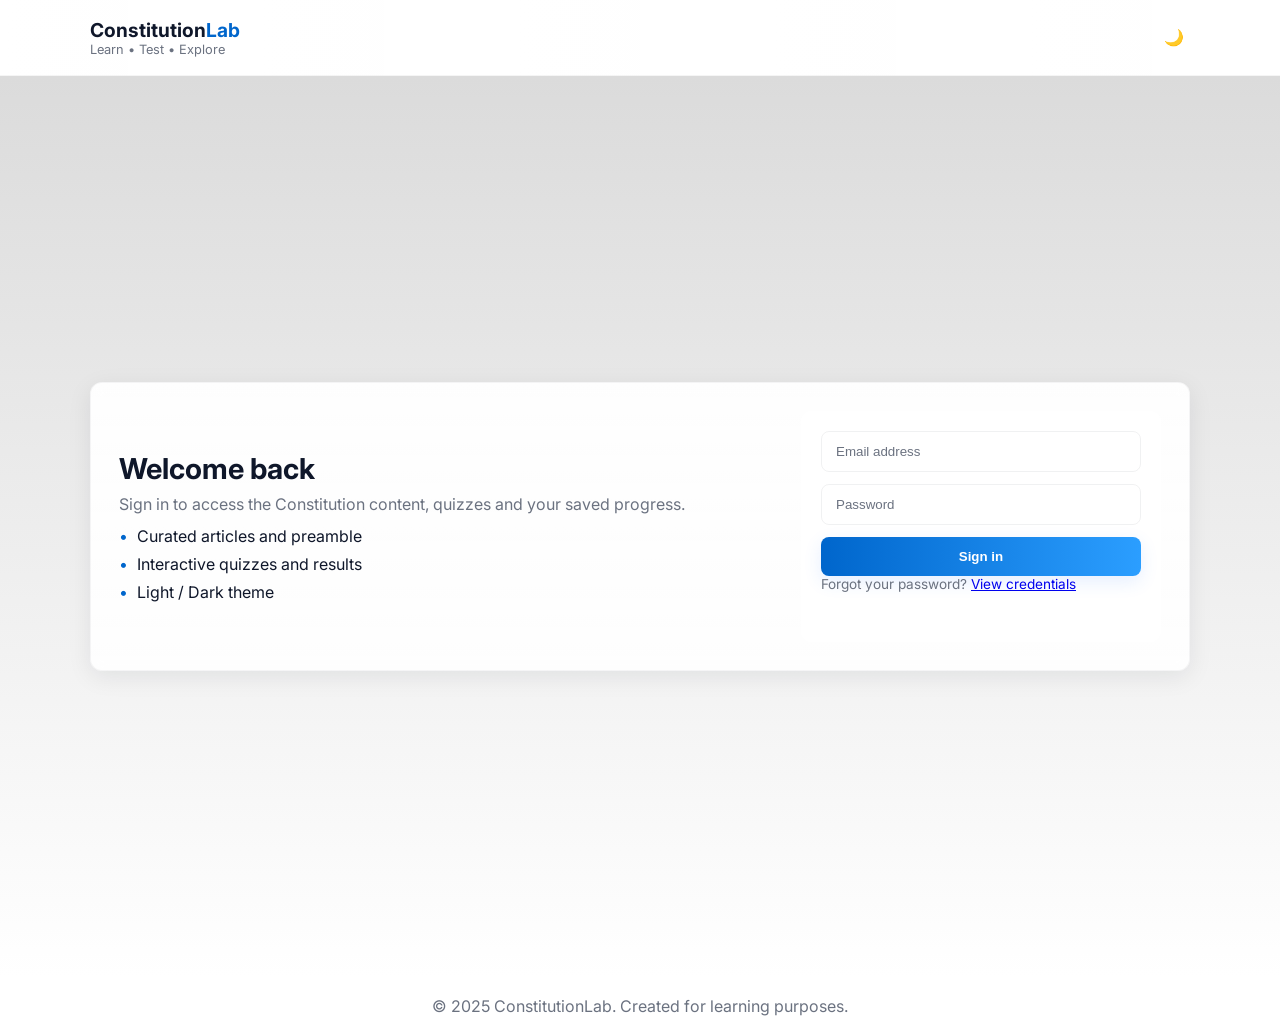
==== index.html @ adc106e6 "intial commit" ====
<!DOCTYPE html>
<html lang="en">
<head>
    <meta charset="UTF-8">
    <meta name="viewport" content="width=device-width, initial-scale=1.0">
    <title>Constitution of India — Login</title>
    <link href="https://fonts.googleapis.com/css2?family=Inter:wght@300;400;600;700&display=swap" rel="stylesheet">
    <link rel="stylesheet" href="style.css">
    <meta name="theme-color" content="#ffffff">
    <style>
        /* Small page-specific overrides so changes are non-breaking */
        .hero {
            min-height: 100vh;
            display: grid;
            place-items: center;
            /* stronger overlay to improve contrast against the flag background */
            background-image: linear-gradient(180deg, rgba(0,0,0,0.14), rgba(255,255,255,0.06)), url('https://upload.wikimedia.org/wikipedia/commons/4/41/Flag_of_India.svg');
            background-size: cover;
            background-position: center;
        }
    </style>
</head>
<body>
    <header class="site-header">
        <div class="container header-inner">
            <div class="brand">
                <a href="index.html" class="logo">Constitution<span class="accent">Lab</span></a>
                <small class="tag">Learn • Test • Explore</small>
            </div>
            <div class="header-actions">
                <button id="theme-toggle" class="btn-icon" aria-label="Toggle theme">🌓</button>
            </div>
        </div>
    </header>

    <main class="hero">
        <section class="container login-card" aria-labelledby="login-heading">
            <div class="card-left">
                <h1 id="login-heading">Welcome back</h1>
                <p class="muted">Sign in to access the Constitution content, quizzes and your saved progress.</p>
                <ul class="features">
                    <li>Curated articles and preamble</li>
                    <li>Interactive quizzes and results</li>
                    <li>Light / Dark theme</li>
                </ul>
            </div>

            <div class="card-right">
                <form id="loginForm" class="form" novalidate>
                    <label class="visually-hidden" for="username">Username</label>
                    <input type="email" id="username" name="username" placeholder="Email address" required>

                    <label class="visually-hidden" for="password">Password</label>
                    <input type="password" id="password" name="password" placeholder="Password" required>

                    <button type="submit" class="btn-primary">Sign in</button>
                    <p class="small muted">Forgot your password? <a href="know.html">View credentials</a></p>
                    <div id="error-message" class="form-message" role="status" aria-live="polite"></div>
                </form>
            </div>
        </section>
    </main>

    <footer class="site-footer">
        <div class="container">
            <p>&copy; 2025 ConstitutionLab. Created for learning purposes.</p>
        </div>
    </footer>

    <script src="ui.js"></script>
</body>
</html>
---- style.css ----
/* Reset */
* {
    margin: 0;
    padding: 0;
    box-sizing: border-box;
}

:root {
    --bg: #ffffff;
    --surface: #ffffff;
    --muted: #6b7280;
    --text: #0f172a;
    --brand: #0066cc;
    --accent: #ff8a00;
    --glass: rgba(255,255,255,0.82); /* stronger glass for better contrast */
    --hero-overlay: rgba(0,0,0,0.18);
    --radius: 12px;
    --shadow: 0 6px 24px rgba(15,23,42,0.08);
}

/* Dark theme variables */
html[data-theme='dark'] {
    --bg: #0b1220;
    --surface: #071028;
    --muted: #9aa6bf;
    --text: #e6eef8;
    --brand: #4ea8ff;
    --accent: #ffb86b;
    --glass: rgba(10,16,25,0.6);
    --shadow: 0 8px 30px rgba(2,6,23,0.6);
}

/* Dark-mode specific UI fixes for login visibility */
html[data-theme='dark'] .login-card {
    background: linear-gradient(180deg, rgba(6,10,18,0.96), rgba(6,10,18,0.92));
    border: 1px solid rgba(255,255,255,0.04);
}

html[data-theme='dark'] .card-left h1,
html[data-theme='dark'] .card-left .muted,
html[data-theme='dark'] .card-left .features { color: var(--text); }

html[data-theme='dark'] .form input {
    background: rgba(255,255,255,0.02);
    border: 1px solid rgba(255,255,255,0.06);
    color: var(--text);
}

html[data-theme='dark'] .form input::placeholder { color: rgba(230,238,248,0.6); }

/* Override the inline hero background overlay in dark mode to add a stronger dark layer */
html[data-theme='dark'] .hero {
    background-image: linear-gradient(180deg, rgba(0,0,0,0.56), rgba(0,0,0,0.36)) !important;
}

/* Make sure the login card surface uses theme surface color when appropriate */
html[data-theme='dark'] .card-right { background: linear-gradient(180deg, rgba(7,16,36,0.6), rgba(7,16,36,0.5)); }

html, body {
    height: 100%;
}

body {
    font-family: 'Inter', system-ui, -apple-system, 'Segoe UI', Roboto, 'Helvetica Neue', Arial;
    background: var(--bg);
    color: var(--text);
    -webkit-font-smoothing: antialiased;
    -moz-osx-font-smoothing: grayscale;
}

.container {
    width: min(1100px, 92%);
    margin: 0 auto;
}

/* Header */
.site-header {
    background: linear-gradient(90deg, rgba(255,255,255,0.02), rgba(255,255,255,0));
    border-bottom: 1px solid rgba(0,0,0,0.04);
}

.header-inner {
    display: flex;
    align-items: center;
    justify-content: space-between;
    padding: 18px 0;
}

.brand .logo {
    font-weight: 700;
    color: var(--text);
    font-size: 1.2rem;
    text-decoration: none;
}

.brand .accent { color: var(--brand); }
.brand .tag { display:block; font-size: .8rem; color: var(--muted); }

.header-actions { display:flex; gap:12px; align-items:center; }
.btn-icon { background:transparent; border: none; cursor:pointer; font-size:1.05rem; padding:8px; border-radius:8px; }

/* Hero / login */
.hero { padding: 48px 0; }

/* login card: make background more opaque and text readable over image */
.login-card {
    display: grid;
    grid-template-columns: 1fr 360px;
    gap: 32px;
    align-items: center;
    background: linear-gradient(180deg, rgba(255,255,255,0.96), rgba(255,255,255,0.92));
    padding: 28px;
    border-radius: var(--radius);
    box-shadow: var(--shadow);
    backdrop-filter: blur(6px);
    border: 1px solid rgba(15,23,42,0.04);
}

.card-left h1 { font-size: 1.8rem; margin-bottom: 8px; }
.muted { color: var(--muted); }
.features { margin-top: 12px; list-style: none; display:flex; flex-direction:column; gap:8px; color:var(--text); }
.features li::before { content: '•'; color:var(--brand); display:inline-block; width:18px; }

.card-right { background: var(--surface); padding: 20px; border-radius: 12px; }
.form input { width:100%; padding:12px 14px; margin-bottom:12px; border-radius:8px; border:1px solid rgba(15,23,42,0.06); background:transparent; color:var(--text); }
.form input::placeholder { color:var(--muted); }
.btn-primary { width:100%; background: linear-gradient(90deg,var(--brand), #2b9eff); border:none; color:#fff; padding:12px; border-radius:8px; cursor:pointer; font-weight:600; box-shadow: 0 6px 18px rgba(46,125,255,0.12); }
.btn-primary:hover { transform: translateY(-1px); }
.small { font-size: .85rem; }

.form-message { margin-top:10px; min-height:20px; color: #e11d48; }
.form-message.success { color: #10b981; }

/* Footer */
.site-footer { padding:20px 0; text-align:center; color:var(--muted); }

.visually-hidden { position:absolute !important; height:1px; width:1px; overflow:hidden; clip:rect(1px,1px,1px,1px); white-space:nowrap; }

@media (max-width: 880px) {
    .login-card { grid-template-columns: 1fr; }
    .card-right { order: -1; }
}

@media (prefers-reduced-motion: no-preference) {
    .btn-primary { transition: transform .18s ease; }
}

/* Articles page styles */
.article-card { margin: 12px 0; padding: 16px; border-radius: 12px; background: linear-gradient(180deg, rgba(255,255,255,0.02), rgba(255,255,255,0)); }
.article-card { border-left: 4px solid var(--brand); }
.article-header { display:flex; align-items:center; justify-content:space-between; gap:12px; }
.article-header h3 { margin:0; font-size:1.05rem; }
.article-actions { display:flex; gap:8px; align-items:center; }
.article-desc { margin-top:10px; color:var(--text); }
.clauses { margin-top:12px; display:flex; flex-direction:column; gap:8px; }
details { background: rgba(0,0,0,0.02); padding:10px 12px; border-radius:8px; }
summary { cursor:pointer; font-weight:600; }
.clause-body { margin-top:8px; color:var(--muted); }

.btn-icon { background:transparent; border:none; cursor:pointer; font-size:1rem; padding:6px; border-radius:6px; }
.btn-icon:hover { background: rgba(15,23,42,0.04); }

@media (max-width:720px){
    .article-header { flex-direction:column; align-items:flex-start; gap:6px; }
}

mark { background: linear-gradient(90deg, rgba(255,230,180,0.6), rgba(255,245,210,0.3)); padding: 0 4px; border-radius:4px; }

#favorites h4 { margin:0 0 8px 0; }
#favList li { padding:6px 0; border-bottom:1px dashed rgba(0,0,0,0.04); }
#favList li a { color:var(--brand); text-decoration:none; }

.no-results { padding:18px; border-radius:12px; text-align:center; }

/* Slightly different visual for preamble */
.preamble-content { font-style:italic; color:var(--muted); }

/* Articles page modern layout */
.controls { display:flex; flex-direction:row; gap:16px; align-items:center; margin:18px 0; flex-wrap:wrap; }
.search-wrap { flex:1; display:flex; gap:12px; align-items:center; }
.search-input { flex:1; padding:12px 14px; border-radius:10px; border:1px solid rgba(15,23,42,0.06); background:var(--surface); color:var(--text); }
.results-count { margin-left:8px; white-space:nowrap; }
.filters { display:flex; gap:10px; align-items:center; }
.filter-item { display:inline-flex; gap:8px; align-items:center; color:var(--muted); }

.layout-grid { display:grid; grid-template-columns: 1fr 320px; gap:22px; align-items:start; }
.articles-list { min-height:200px; }
.articles-content { display:flex; flex-direction:column; gap:12px; }

.favorites { position:sticky; top:92px; padding:16px; }
.fav-list { list-style:none; padding-left:0; margin-top:8px; }
.fav-list li { padding:8px 6px; border-bottom:1px dashed rgba(0,0,0,0.04); }
.no-favs { margin-top:10px; }

.article-card { transition: transform .12s ease, box-shadow .12s ease; }
.article-card:hover { transform: translateY(-4px); box-shadow: 0 14px 34px rgba(2,8,23,0.06); }
.article-header h3 { font-size:1.05rem; }
.article-desc p { color:var(--muted); }

@media (max-width: 880px){
    .layout-grid { grid-template-columns: 1fr; }
    .favorites { position:relative; top:auto; }
}
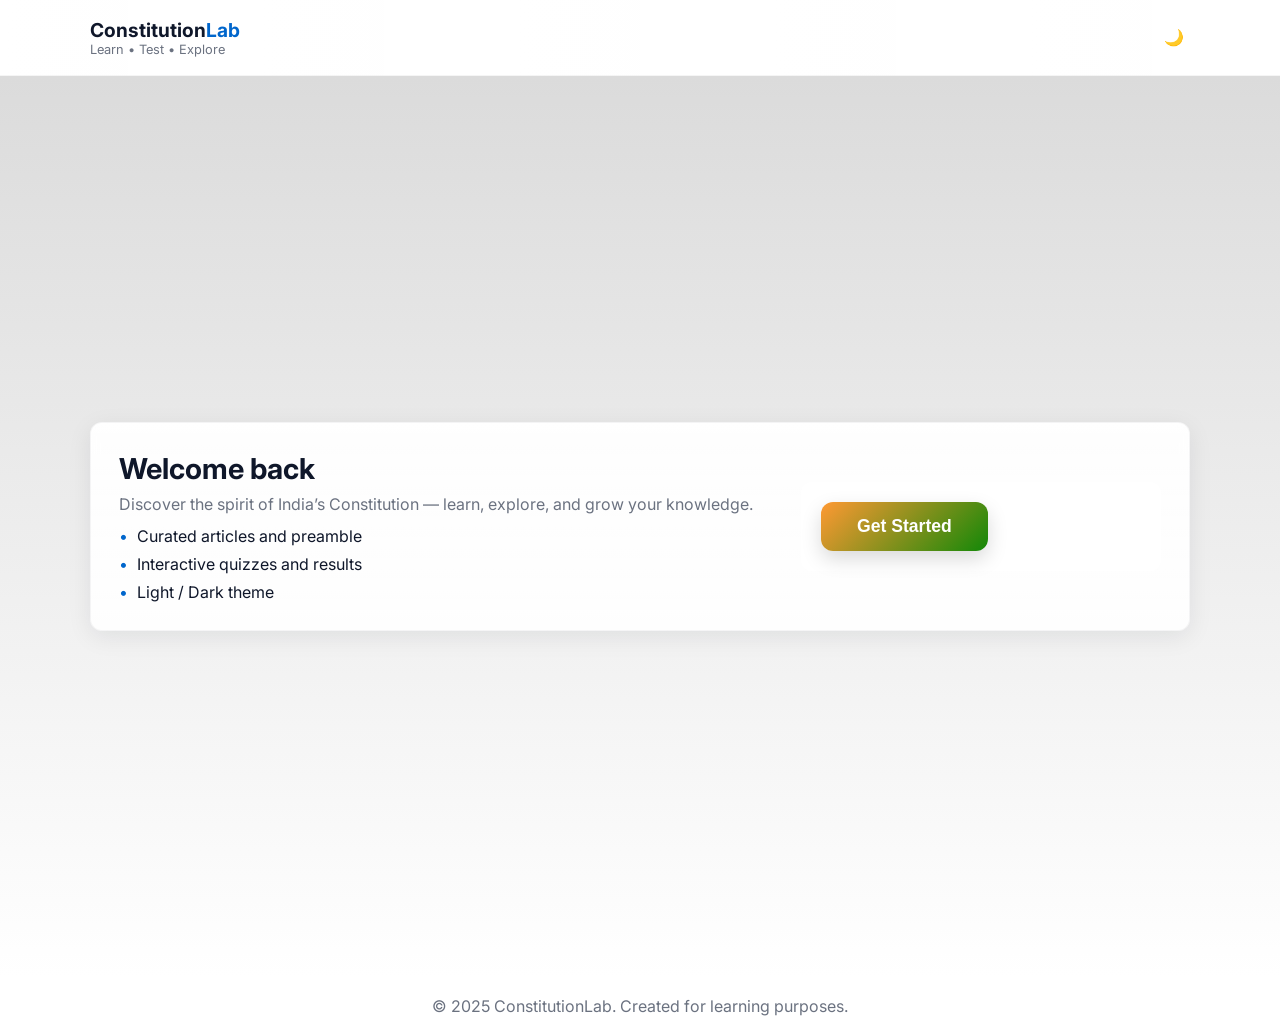
==== commit 722c6fb6: "intial" ====
--- a/index.html
+++ b/index.html
@@ -18,6 +18,53 @@
             background-size: cover;
             background-position: center;
         }
+
+
+        .card-right button {
+  background: linear-gradient(135deg, #ff9933, #138808); /* Indian flag color vibe */
+  color: #fff;
+  font-weight: 600;
+  border: none;
+  border-radius: 12px;
+  padding: 14px 36px;
+  font-size: 1.1rem;
+  cursor: pointer;
+  box-shadow: 0 8px 20px rgba(0,0,0,0.15);
+  transition: all 0.3s ease;
+  position: relative;
+  overflow: hidden;
+}
+
+/* Fancy hover effect */
+.card-right button::before {
+  content: "";
+  position: absolute;
+  top: 0;
+  left: -100%;
+  width: 100%;
+  height: 100%;
+  background: rgba(255, 255, 255, 0.2);
+  transition: all 0.4s ease;
+}
+
+.card-right button:hover::before {
+  left: 100%;
+}
+
+.card-right button:hover {
+  transform: translateY(-3px) scale(1.03);
+  box-shadow: 0 10px 25px rgba(0,0,0,0.25);
+}
+
+/* For smaller screens */
+@media (max-width: 600px) {
+  .card-right button {
+    width: 100%;
+    padding: 16px;
+    font-size: 1rem;
+  }
+}
+
     </style>
 </head>
 <body>
@@ -37,7 +84,7 @@
         <section class="container login-card" aria-labelledby="login-heading">
             <div class="card-left">
                 <h1 id="login-heading">Welcome back</h1>
-                <p class="muted">Sign in to access the Constitution content, quizzes and your saved progress.</p>
+                <p class="muted">Discover the spirit of India’s Constitution — learn, explore, and grow your knowledge.</p>
                 <ul class="features">
                     <li>Curated articles and preamble</li>
                     <li>Interactive quizzes and results</li>
@@ -46,17 +93,7 @@
             </div>
 
             <div class="card-right">
-                <form id="loginForm" class="form" novalidate>
-                    <label class="visually-hidden" for="username">Username</label>
-                    <input type="email" id="username" name="username" placeholder="Email address" required>
-
-                    <label class="visually-hidden" for="password">Password</label>
-                    <input type="password" id="password" name="password" placeholder="Password" required>
-
-                    <button type="submit" class="btn-primary">Sign in</button>
-                    <p class="small muted">Forgot your password? <a href="know.html">View credentials</a></p>
-                    <div id="error-message" class="form-message" role="status" aria-live="polite"></div>
-                </form>
+                <a href="main.html"><button>Get Started</button></a>
             </div>
         </section>
     </main>
